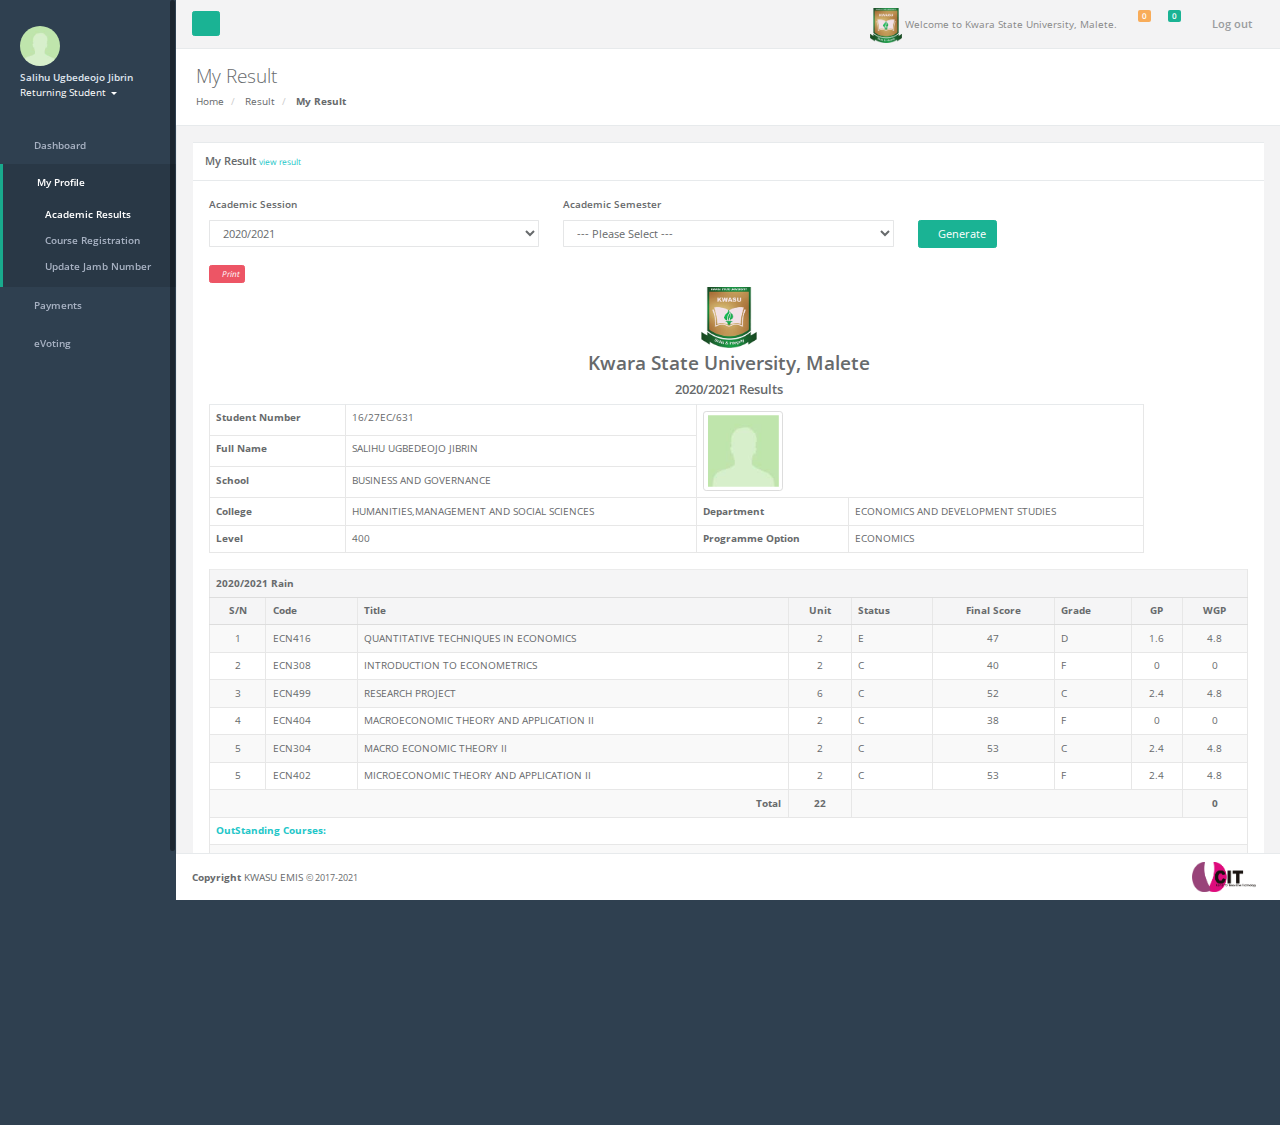
==== page2.html @ 38872c56 "update" ====
<!DOCTYPE html>
<!-- saved from url=(0044)https://myportal.kwasu.edu.ng/student/result -->
<html ng-app="flicksApps" class="ng-scope">
  <head>
    <link
      rel="stylesheet"
      href="https://cdnjs.cloudflare.com/ajax/libs/font-awesome/6.0.0-beta3/css/all.min.css"
      integrity="sha512-Fo3rlrZj/k7ujTnHg4CGR2D7kSs0v4LLanw2qksYuRlEzO+tcaEPQogQ0KaoGN26/zrn20ImR1DfuLWnOo7aBA=="
      crossorigin="anonymous"
      referrerpolicy="no-referrer"
    />
    <link rel="preconnect" href="https://fonts.googleapis.com" />
    <link rel="preconnect" href="https://fonts.gstatic.com" crossorigin />
    <link
      href="https://fonts.googleapis.com/css2?family=Open+Sans:wght@300;400;500&display=swap"
      rel="stylesheet"
    />
    <meta http-equiv="Content-Type" content="text/html; charset=UTF-8" />
    <style type="text/css">
      @charset "UTF-8";
      [ng\:cloak],
      [ng-cloak],
      [data-ng-cloak],
      [x-ng-cloak],
      .ng-cloak,
      .x-ng-cloak,
      .ng-hide:not(.ng-hide-animate) {
        display: none !important;
      }
      ng\:form {
        display: block;
      }
    </style>

    <meta name="viewport" content="width=device-width, initial-scale=1.0" />
    <title>Kwara State University, Malete - My Result</title>

    <meta
      name="csrf-token"
      content="UecS70K0UtIWjspVkiU5uHGcY87DiCLqVSF20KkC"
    />

    <!-- Styles -->
    <link
      rel="icon"
      href="./Kwara State University, Malete - My Result_files/kwasu.png"
      type="image/png"
    />
    <!--<link href="https://myportal.kwasu.edu.ng/public/css/app.css" rel="stylesheet">-->
    <link
      href="./Kwara State University, Malete - My Result_files/bootstrap.min.css"
      rel="stylesheet"
    />
    <!--<link href="https://myportal.kwasu.edu.ng/public/font-awesome/css/font-awesome.css" rel="stylesheet">-->
    <link
      href="./Kwara State University, Malete - My Result_files/font-awesome.css"
      rel="stylesheet"
    />
    <link
      href="./Kwara State University, Malete - My Result_files/datatables.min.css"
      rel="stylesheet"
    />
    <link
      href="./Kwara State University, Malete - My Result_files/animate.css"
      rel="stylesheet"
    />
    <link
      href="./Kwara State University, Malete - My Result_files/style.css"
      rel="stylesheet"
    />
    <link
      href="./Kwara State University, Malete - My Result_files/toastr.min.css"
      rel="stylesheet"
    />
    <link
      href="./Kwara State University, Malete - My Result_files/sweetalert.css"
      rel="stylesheet"
    />
    <link
      href="./Kwara State University, Malete - My Result_files/overlay.css"
      rel="stylesheet"
    />
  </head>
  <body
    class="fixed-sidebar no-skin-config full-height-layout pace-done"
    style="zoom: 80%"
  >
    <div class="pace pace-inactive">
      <div
        class="pace-progress"
        data-progress-text="100%"
        data-progress="99"
        style="transform: translate3d(100%, 0px, 0px)"
      >
        <div class="pace-progress-inner"></div>
      </div>
      <div class="pace-activity"></div>
    </div>

    <!-- Wrapper-->
    <div id="wrapper">
      <!-- Navigation -->
      <nav class="navbar-default navbar-static-side" role="navigation">
        <div
          class="slimScrollDiv"
          style="
            position: relative;
            overflow: scroll;
            width: auto;
            height: 100%;
          "
        >
          <div
            class="sidebar-collapse"
            style="overflow: hidden; width: auto; height: 100%"
          >
            <ul class="nav metismenu" id="side-menu">
              <li class="nav-header">
                <div class="dropdown profile-element">
                  <span>
                    <img
                      alt="Ugbedeojo Jibrin"
                      class="img-circle"
                      style="width: 50px; height: 50px"
                      src="./Kwara State University, Malete - My Result_files/USER.jfif"
                    />
                  </span>
                  <a
                    data-toggle="dropdown"
                    class="dropdown-toggle"
                    href="https://myportal.kwasu.edu.ng/student/result#"
                  >
                    <span class="clear">
                      <span class="block m-t-xs">
                        <strong class="font-bold"
                          >Salihu Ugbedeojo Jibrin</strong
                        >
                      </span>
                      <span class="text-muted text-xs block">
                        Returning Student <b class="caret"></b
                      ></span>
                    </span>
                  </a>
                  <ul class="dropdown-menu animated fadeInRight m-t-xs">
                    <li>
                      <a href="https://myportal.kwasu.edu.ng/student/result#"
                        >Profile</a
                      >
                    </li>

                    <li>
                      <a
                        href="https://myportal.kwasu.edu.ng/profile/password/change"
                        >Change Password</a
                      >
                    </li>

                    <li>
                      <a
                        href="https://myportal.kwasu.edu.ng/logout"
                        onclick="event.preventDefault();
                             document.getElementById(&#39;logout-form&#39;).submit();"
                      >
                        Log out
                      </a>
                      <form
                        id="logout-form"
                        action="https://myportal.kwasu.edu.ng/logout"
                        method="POST"
                        style="display: none"
                        class="ng-pristine ng-valid"
                      >
                        <input
                          type="hidden"
                          name="_token"
                          value="UecS70K0UtIWjspVkiU5uHGcY87DiCLqVSF20KkC"
                        />
                      </form>
                    </li>
                  </ul>
                </div>
                <div class="logo-element">KWASU</div>
              </li>

              <li class="">
                <a href="https://myportal.kwasu.edu.ng/"
                  ><i class="fas fa-dashboard"></i>
                  <span class="nav-label">Dashboard</span></a
                >
              </li>

              <li class="active">
                <a href="https://myportal.kwasu.edu.ng/student/result#"
                  ><i class="fas fa-user"></i>
                  <span class="nav-label">My Profile</span
                  ><span class="fa arrow"></span
                ></a>
                <ul
                  class="nav nav-second-level collapse in"
                  style="height: 0px"
                >
                  <li class="active">
                    <a href="https://myportal.kwasu.edu.ng/student/result"
                      >Academic Results</a
                    >
                  </li>

                  <li class="">
                    <a href="https://myportal.kwasu.edu.ng/student/course"
                      >Course Registration</a
                    >
                  </li>

                  <li class="">
                    <a href="https://myportal.kwasu.edu.ng/profile/jamb/details"
                      >Update Jamb Number</a
                    >
                  </li>
                </ul>
              </li>
              <li class="">
                <a href="https://myportal.kwasu.edu.ng/student/result#"
                  ><i class="fas fa-money"></i>
                  <span class="nav-label">Payments</span
                  ><span class="fa arrow"></span
                ></a>
                <ul class="nav nav-second-level collapse" style="height: 0px">
                  <li class="">
                    <a
                      href="https://myportal.kwasu.edu.ng/student/other-fee/pay"
                      >General Fee</a
                    >
                  </li>

                  <li class="">
                    <a
                      href="https://myportal.kwasu.edu.ng/student/hostel-fee/pay"
                      >Hostel Fee</a
                    >
                  </li>

                  <li class="">
                    <a
                      href="https://myportal.kwasu.edu.ng/student/pay-previous-fees"
                      >Pay Previous Fees</a
                    >
                  </li>

                  <li class="">
                    <a
                      href="https://myportal.kwasu.edu.ng/student/school-fee/pay"
                      >Pay School Fee</a
                    >
                  </li>

                  <li class="">
                    <a
                      href="https://myportal.kwasu.edu.ng/payment/my-transactions"
                      >Payment Transactions</a
                    >
                  </li>
                </ul>
              </li>
              <li class="">
                <a href="https://myportal.kwasu.edu.ng/student/result#"
                  ><i class="fas fa-superscript"></i>
                  <span class="nav-label">eVoting</span
                  ><span class="fa arrow"></span
                ></a>
                <ul class="nav nav-second-level collapse" style="height: 0px">
                  <li class="">
                    <a href="https://myportal.kwasu.edu.ng/election/aspirant"
                      >Aspirant Registration</a
                    >
                  </li>

                  <li class="">
                    <a href="https://myportal.kwasu.edu.ng/election/vote"
                      >Cast Vote</a
                    >
                  </li>

                  <li class="">
                    <a
                      href="https://myportal.kwasu.edu.ng/election/election/statistic-electorate-vote"
                      >eVote Result</a
                    >
                  </li>
                </ul>
              </li>

              <li class="special_link"></li>
            </ul>
          </div>
          <div
            class="slimScrollBar"
            style="
              background: rgb(0, 0, 0);
              width: 7px;
              position: absolute;
              top: 0px;
              opacity: 0.4;
              display: block;
              border-radius: 7px;
              z-index: 99;
              right: 1px;
              height: 1064px;
            "
          ></div>
          <div
            class="slimScrollRail"
            style="
              width: 7px;
              height: 100%;
              position: absolute;
              top: 0px;
              display: none;
              border-radius: 7px;
              background: rgb(51, 51, 51);
              opacity: 0.9;
              z-index: 90;
              right: 1px;
            "
          ></div>
        </div>
      </nav>

      <!-- Page wraper -->
      <div id="page-wrapper" class="gray-bg" style="min-height: 850px">
        <!-- Page wrapper -->
        <div class="row border-bottom">
          <nav
            class="navbar navbar-static-top"
            role="navigation"
            style="margin-bottom: 0"
          >
            <div class="navbar-header">
              <a
                class="navbar-minimalize minimalize-styl-2 btn btn-primary"
                href="#"
                ><i class="fas fa-bars"></i>
              </a>
            </div>

            <ul class="nav navbar-top-links navbar-right">
              <li>
                <span class="m-r-sm text-muted welcome-message"
                  ><img
                    src="./Kwara State University, Malete - My Result_files/kwasu.png"
                    style="width: 40px"
                  />
                  Welcome to Kwara State University, Malete.</span
                >
              </li>
              <li class="dropdown">
                <a
                  class="dropdown-toggle count-info"
                  data-toggle="dropdown"
                  href="https://myportal.kwasu.edu.ng/student/result#"
                >
                  <i class="fas fa-envelope"></i>
                  <span class="label label-warning">0</span>
                </a>
                <ul class="dropdown-menu dropdown-messages"></ul>
              </li>
              <li class="dropdown">
                <a
                  class="dropdown-toggle count-info"
                  data-toggle="dropdown"
                  href="https://myportal.kwasu.edu.ng/student/result#"
                >
                  <i class="fas fa-bell"></i>
                  <span class="label label-primary">0</span>
                </a>
                <ul class="dropdown-menu dropdown-alerts"></ul>
              </li>

              <li>
                <a
                  href="https://myportal.kwasu.edu.ng/logout"
                  onclick="event.preventDefault();
                             document.getElementById(&#39;logout-form&#39;).submit();"
                >
                  <i class="fas fa-sign-out"></i> Log out
                </a>
                <form
                  id="logout-form"
                  action="https://myportal.kwasu.edu.ng/logout"
                  method="POST"
                  style="display: none"
                  class="ng-pristine ng-valid"
                >
                  <input
                    type="hidden"
                    name="_token"
                    value="UecS70K0UtIWjspVkiU5uHGcY87DiCLqVSF20KkC"
                  />
                </form>
              </li>
            </ul>
          </nav>
        </div>

        <!-- Breadcrumb -->
        <div class="row wrapper border-bottom white-bg page-heading">
          <div class="col-lg-10">
            <h2>My Result</h2>
            <ol class="breadcrumb">
              <li>
                <a href="https://myportal.kwasu.edu.ng/">Home</a>
              </li>
              <li>
                <a>Result</a>
              </li>
              <li class="active">
                <strong>My Result </strong>
              </li>
            </ol>
          </div>
          <div class="col-lg-2"></div>
        </div>
        <div class="fh-breadcrumb">
          <div class="full-height">
            <div
              class="slimScrollDiv"
              style="
                position: relative;
                overflow: scroll;
                width: auto;
                height: 100%;
              "
            >
              <div
                class="full-height-scroll border-left"
                style="overflow: scroll; width: auto; height: 100%"
              >
                <!-- Main view  -->
                <div
                  class="wrapper wrapper-content animated fadeInRight ng-scope"
                  data-ng-controller="StudentController"
                >
                  <div class="row">
                    <div class="col-lg-12">
                      <div class="ibox float-e-margins">
                        <div class="ibox-title">
                          <h5>
                            My Result
                            <small class="text-info">view result</small>
                          </h5>
                          <div class="ibox-tools">
                            <a class="collapse-link">
                              <i class="fas fa-chevron-up"></i>
                            </a>
                          </div>
                        </div>

                        <div class="ibox-content">
                          <form
                            name="frmmyresult"
                            id="frmmyresult"
                            method="post"
                            action="https://myportal.kwasu.edu.ng/student/result"
                            class="
                              form-horizontal
                              ng-pristine ng-valid ng-valid-required
                            "
                          >
                            <input
                              type="hidden"
                              name="_token"
                              value="UecS70K0UtIWjspVkiU5uHGcY87DiCLqVSF20KkC"
                            />
                            <!-- ngIf: alert -->
                            <div
                              class="form-group"
                              style="padding: 5px 15px 2px 15px"
                            >
                              <div class="row">
                                <div class="col-md-4">
                                  <p class="font-bold">Academic Session</p>
                                  <select
                                    data-ng-class="frmmyresult.academic_session_id.$invalid &amp;&amp; frmmyresult.academic_session_id.$touched ? &#39;form-control error&#39; : &#39;form-control&#39;"
                                    name="academic_session_id"
                                    id="academic_session_id"
                                    data-ng-change="loadAcademicSemesterBySession(myresult.academic_session_id, 0, 0, 0, 12603)"
                                    data-ng-init="myresult.academic_session_id=124"
                                    data-ng-model="myresult.academic_session_id"
                                    data-ng-required="true"
                                    class="
                                      ng-pristine ng-valid
                                      form-control
                                      ng-valid-required ng-touched ng-untouched
                                    "
                                    required="required"
                                  >
                                    <option value="">
                                      --- Please Select ---
                                    </option>

                                    <option value="5">2018/2019</option>

                                    <option value="86">2019/2020</option>

                                    <option value="124" selected="">
                                      2020/2021
                                    </option>
                                  </select>
                                  <label
                                    id="academic_session_id-error"
                                    class="error ng-hide"
                                    for="academic_session_id"
                                    data-ng-show="frmmyresult.academic_session_id.$invalid &amp;&amp; frmmyresult.academic_session_id.$touched"
                                    >please select a session</label
                                  >
                                  <label
                                    id="academic_session_id-error"
                                    class="error ng-binding ng-hide"
                                    for="academic_session_id"
                                    data-ng-show="errors.length"
                                  ></label>
                                </div>

                                <div class="col-md-4">
                                  <p class="font-bold">Academic Semester</p>
                                  <select
                                    class="
                                      ng-pristine ng-valid
                                      form-control
                                      ng-valid-required ng-touched ng-untouched
                                    "
                                  >
                                    <option value="">
                                      --- Please Select ---
                                    </option>
                                    <!-- ngRepeat: semester in AcademicSemesterBySession -->
                                    <option>Harmattan</option>
                                    <!-- end ngRepeat: semester in AcademicSemesterBySession -->
                                    <option>Rain</option>
                                    <!-- end ngRepeat: semester in AcademicSemesterBySession -->
                                  </select>
                                  <div
                                    data-ng-show="academicsemesterloader"
                                    class="ng-hide"
                                  >
                                    <i class="fas fa-spin fa-spinner"></i>
                                    Please wait
                                  </div>
                                  <label
                                    id="academic_semester_id-error"
                                    class="error ng-hide"
                                    for="academic_semester_id"
                                    data-ng-show="frmmyresult.academic_semester_id.$invalid &amp;&amp; frmmyresult.academic_semester_id.$touched"
                                    >please select academic semester</label
                                  >
                                  <label
                                    id="academic_semester_id-error"
                                    class="error ng-binding ng-hide"
                                    for="academic_semester_id"
                                    data-ng-show="errors.length"
                                  ></label>
                                </div>

                                <div class="col-md-4">
                                  <p class="font-bold">&nbsp;</p>
                                  <a
                                    href="index.html"
                                    data-ng-disabled="frmmyresult.$invalid"
                                    class="btn btn-primary"
                                  >
                                    <i class="fas fa-book"></i> Generate
                                  </a>
                                </div>
                              </div>
                            </div>

                            <div
                              data-ng-init="loadAcademicSemesterBySession(124, 0, 0, 0, 12603)"
                            ></div>
                            <a
                              class="btn btn-danger btn-xs"
                              href="https://myportal.kwasu.edu.ng/student/result#"
                            >
                              <i class="fas fa-print"><small> Print</small></i>
                            </a>
                            <div id="printable-area">
                              <div class="clear">
                                <div class="text-center">
                                  <img
                                    src="./Kwara State University, Malete - My Result_files/kwasu.png"
                                    class="print-logo"
                                  />
                                  <h2 class="font-bold">
                                    Kwara State University, Malete
                                  </h2>
                                  <h3 class="font-bold">2020/2021 Results</h3>
                                </div>
                              </div>

                              <table
                                id=""
                                class="table table-bordered"
                                style="width: 90%; font-size: 12px"
                              >
                                <tbody>
                                  <tr>
                                    <th>Student Number</th>
                                    <td>16/27EC/631</td>
                                    <th colspan="2" rowspan="3">
                                      <img
                                        style="width: 100px; height: 100px"
                                        class="img-thumbnail"
                                        src="./Kwara State University, Malete - My Result_files/USER.jfif"
                                        alt="Salihu Ugbedeojo Jibrin"
                                      />
                                    </th>
                                  </tr>

                                  <tr>
                                    <th>Full Name</th>
                                    <td>Salihu Ugbedeojo Jibrin</td>
                                  </tr>

                                  <tr>
                                    <th>School</th>
                                    <td>Business and Governance</td>
                                  </tr>

                                  <tr>
                                    <th>College</th>
                                    <td>
                                      Humanities,Management and Social Sciences
                                    </td>
                                    <th>Department</th>
                                    <td>Economics and Development Studies</td>
                                  </tr>

                                  <tr>
                                    <th>Level</th>
                                    <td>400</td>
                                    <th>Programme Option</th>
                                    <td>Economics</td>
                                  </tr>
                                </tbody>
                              </table>

                              <table
                                class="
                                  table table-striped table-bordered table-hover
                                "
                                style="font-size: 12px"
                              >
                                <thead>
                                  <tr>
                                    <th colspan="9">2020/2021 Rain</th>
                                  </tr>
                                  <tr>
                                    <th class="text-center">S/N</th>
                                    <th>Code</th>
                                    <th>Title</th>
                                    <th class="text-center">Unit</th>
                                    <th>Status</th>
                                    <th class="text-center">Final Score</th>
                                    <th>Grade</th>
                                    <th class="text-center">GP</th>
                                    <th class="text-center">WGP</th>
                                  </tr>
                                </thead>
                                <tbody>
                                  <tr>
                                    <td class="text-center">1</td>
                                    <td>Ecn416</td>
                                    <td>
                                      Quantitative techniques in economics
                                    </td>
                                    <td class="text-center">2</td>
                                    <td>E</td>
                                    <td class="text-center">47</td>
                                    <td>D</td>
                                    <td class="text-center">1.6</td>
                                    <td class="text-center">4.8</td>
                                  </tr>

                                  <tr>
                                    <td class="text-center">2</td>
                                    <td>Ecn308</td>
                                    <td>Introduction to Econometrics</td>
                                    <td class="text-center">2</td>
                                    <td>c</td>
                                    <td class="text-center">40</td>
                                    <td>f</td>
                                    <td class="text-center">0</td>
                                    <td class="text-center">0</td>
                                  </tr>

                                  <tr>
                                    <td class="text-center">3</td>
                                    <td>Ecn499</td>
                                    <td>Research project</td>
                                    <td class="text-center">6</td>
                                    <td>C</td>
                                    <td class="text-center">52</td>
                                    <td>C</td>
                                    <td class="text-center">2.4</td>
                                    <td class="text-center">4.8</td>
                                  </tr>

                                  <tr>
                                    <td class="text-center">4</td>
                                    <td>Ecn404</td>
                                    <td>
                                      Macroeconomic theory and application II
                                    </td>
                                    <td class="text-center">2</td>
                                    <td>C</td>
                                    <td class="text-center">38</td>
                                    <td>f</td>
                                    <td class="text-center">0</td>
                                    <td class="text-center">0</td>
                                  </tr>

                                  <tr>
                                    <td class="text-center">5</td>
                                    <td>Ecn304</td>
                                    <td>Macro economic theory II</td>
                                    <td class="text-center">2</td>
                                    <td>C</td>
                                    <td class="text-center">53</td>
                                    <td>C</td>
                                    <td class="text-center">2.4</td>
                                    <td class="text-center">4.8</td>
                                  </tr>

                                  <tr>
                                    <td class="text-center">5</td>
                                    <td>Ecn402</td>
                                    <td>
                                      Microeconomic theory and application II
                                    </td>
                                    <td class="text-center">2</td>
                                    <td>C</td>
                                    <td class="text-center">53</td>
                                    <td>f</td>
                                    <td class="text-center">2.4</td>
                                    <td class="text-center">4.8</td>
                                  </tr>

                                  <tr>
                                    <th colspan="3" class="text-right">
                                      Total
                                    </th>
                                    <th class="text-center">22</th>
                                    <th colspan="4">&nbsp;</th>
                                    <th class="text-center">0</th>
                                  </tr>
                                  <tr>
                                    <th colspan="9" class="text-info">
                                      OutStanding Courses:
                                    </th>
                                  </tr>
                                  <tr>
                                    <th colspan="9" class="text-danger">
                                      CarryOver Courses:
                                      <span>ECN308; ECN404; ECN402;</span>
                                    </th>
                                  </tr>
                                  <tr>
                                    <th colspan="9">
                                      2020/2021 Rain Grade Point Average : 1.34
                                    </th>
                                  </tr>
                                  <tr>
                                    <th colspan="9">
                                      2020/2021 Cummulative Grade Point Average
                                      : 2.17
                                    </th>
                                  </tr>
                                </tbody>
                              </table>
                            </div>
                          </form>
                        </div>
                      </div>
                    </div>
                  </div>
                </div>
              </div>
              <!-- <div
                class="slimScrollBar"
                style="
                  background: rgb(0, 0, 0);
                  width: 7px;
                  position: absolute;
                  top: 207px;
                  opacity: 0.4;
                  display: block;
                  border-radius: 7px;
                  z-index: 99;
                  right: 1px;
                  height: 539.645px;
                "
              ></div> -->
              <!-- <div
                class="slimScrollRail"
                style="
                  width: 7px;
                  height: 100%;
                  position: absolute;
                  top: 0px;
                  display: none;
                  border-radius: 7px;
                  background: rgb(51, 51, 51);
                  opacity: 0.2;
                  z-index: 90;
                  right: 1px;
                "
              ></div> -->
            </div>
          </div>
        </div>
        <!-- Footer -->
        <div class="footer fixed">
          <div class="pull-right">
            <img
              src="./Kwara State University, Malete - My Result_files/cit.png"
              style="width: 90px; padding-right: 10px"
            />
            <span id="siteseal"
              ><script
                async=""
                type="text/javascript"
                src="./Kwara State University, Malete - My Result_files/getSeal"
              ></script
            ></span>

            <script
              type="text/javascript"
              src="./Kwara State University, Malete - My Result_files/1.js"
              async=""
            ></script>
          </div>
          <div style="padding-top: 10px">
            <strong>Copyright</strong> KWASU EMIS <small>© 2017-2021</small>
          </div>
        </div>
      </div>
      <!-- End page wrapper-->
    </div>
    <!-- End wrapper-->

    <!--Page Loading-->
    <div class="overlay"></div>
    <div class="loader">
      <img
        src="./Kwara State University, Malete - My Result_files/ajax-modal-loading.gif"
      />
      <span style="color: #fff; font-size: 12px; margin-left: 5px"
        >Please wait...</span
      >
    </div>

    <!--<script src="https://myportal.kwasu.edu.ng/public/js/app.js" type="text/javascript"></script>-->
    <script src="./Kwara State University, Malete - My Result_files/jquery-2.1.1.js"></script>
    <script src="./Kwara State University, Malete - My Result_files/bootstrap.min.js"></script>
    <script src="./Kwara State University, Malete - My Result_files/jquery.metisMenu.js"></script>
    <script src="./Kwara State University, Malete - My Result_files/jquery.slimscroll.min.js"></script>
    <script src="./Kwara State University, Malete - My Result_files/angular.min.js"></script>
    <!-- Custom and plugin javascript -->
    <script src="./Kwara State University, Malete - My Result_files/flicks.js"></script>
    <script src="./Kwara State University, Malete - My Result_files/flicksapp.js"></script>
    <script src="./Kwara State University, Malete - My Result_files/pace.min.js"></script>
    <script src="./Kwara State University, Malete - My Result_files/toastr.min.js"></script>
    <script src="./Kwara State University, Malete - My Result_files/sweetalert.min.js"></script>
    <script src="./Kwara State University, Malete - My Result_files/idle-timer.min.js"></script>

    <script src="./Kwara State University, Malete - My Result_files/app.js"></script>

    <script src="./Kwara State University, Malete - My Result_files/datatables.min.js"></script>
    <script src="./Kwara State University, Malete - My Result_files/angular-datatables.min.js"></script>
    <script src="./Kwara State University, Malete - My Result_files/angular-datatables.buttons.min.js"></script>

    <script
      src="./Kwara State University, Malete - My Result_files/angular-sanitize.js"
      type="text/javascript"
    ></script>
    <script
      src="./Kwara State University, Malete - My Result_files/ng-file-upload.min.js"
      type="text/javascript"
    ></script>
    <script
      src="./Kwara State University, Malete - My Result_files/ng-file-upload-shim.min.js"
      type="text/javascript"
    ></script>

    <script>
      $(document).ready(function () {
        // Set idle time
        $(document).idleTimer(1000000);
      });

      $(document).on("idle.idleTimer", function (event, elem, obj) {
        toastr.options = { positionClass: "toast-top-right", timeOut: 8000 };

        toastr.warning(
          "We noticed that you have been idle, the system has automatically log you out.",
          "Idle time"
        );
        $(".custom-alert").fadeIn();
        $(".custom-alert-active").fadeOut();

        setTimeout(function () {
          document.getElementById("logout-form").submit();
        }, 3000);
      });
    </script>
    <!-- <script src="./Kwara State University, Malete - My Result_files/services.js"></script> -->
    <!-- <script src="./Kwara State University, Malete - My Result_files/student.js"></script> -->
    <script src="./Kwara State University, Malete - My Result_files/flicksaccess.js"></script>
  </body>
</html>
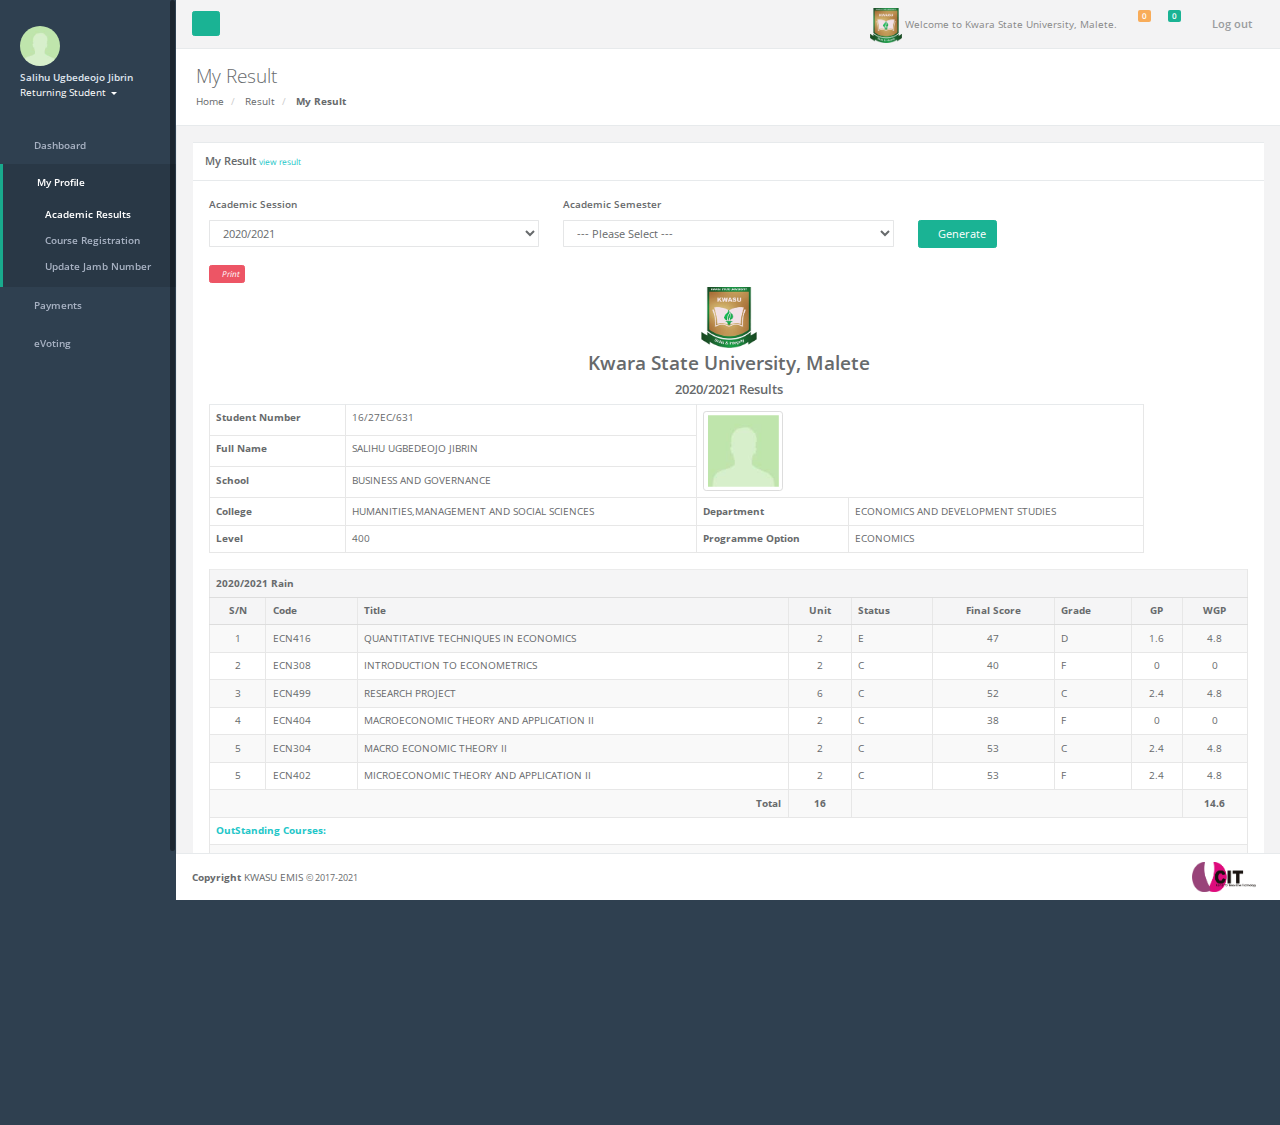
==== commit 96e85f18: "Update page2.html" ====
--- a/page2.html
+++ b/page2.html
@@ -748,9 +748,9 @@
                                     <th colspan="3" class="text-right">
                                       Total
                                     </th>
-                                    <th class="text-center">22</th>
+                                    <th class="text-center">16</th>
                                     <th colspan="4">&nbsp;</th>
-                                    <th class="text-center">0</th>
+                                    <th class="text-center">14.6</th>
                                   </tr>
                                   <tr>
                                     <th colspan="9" class="text-info">
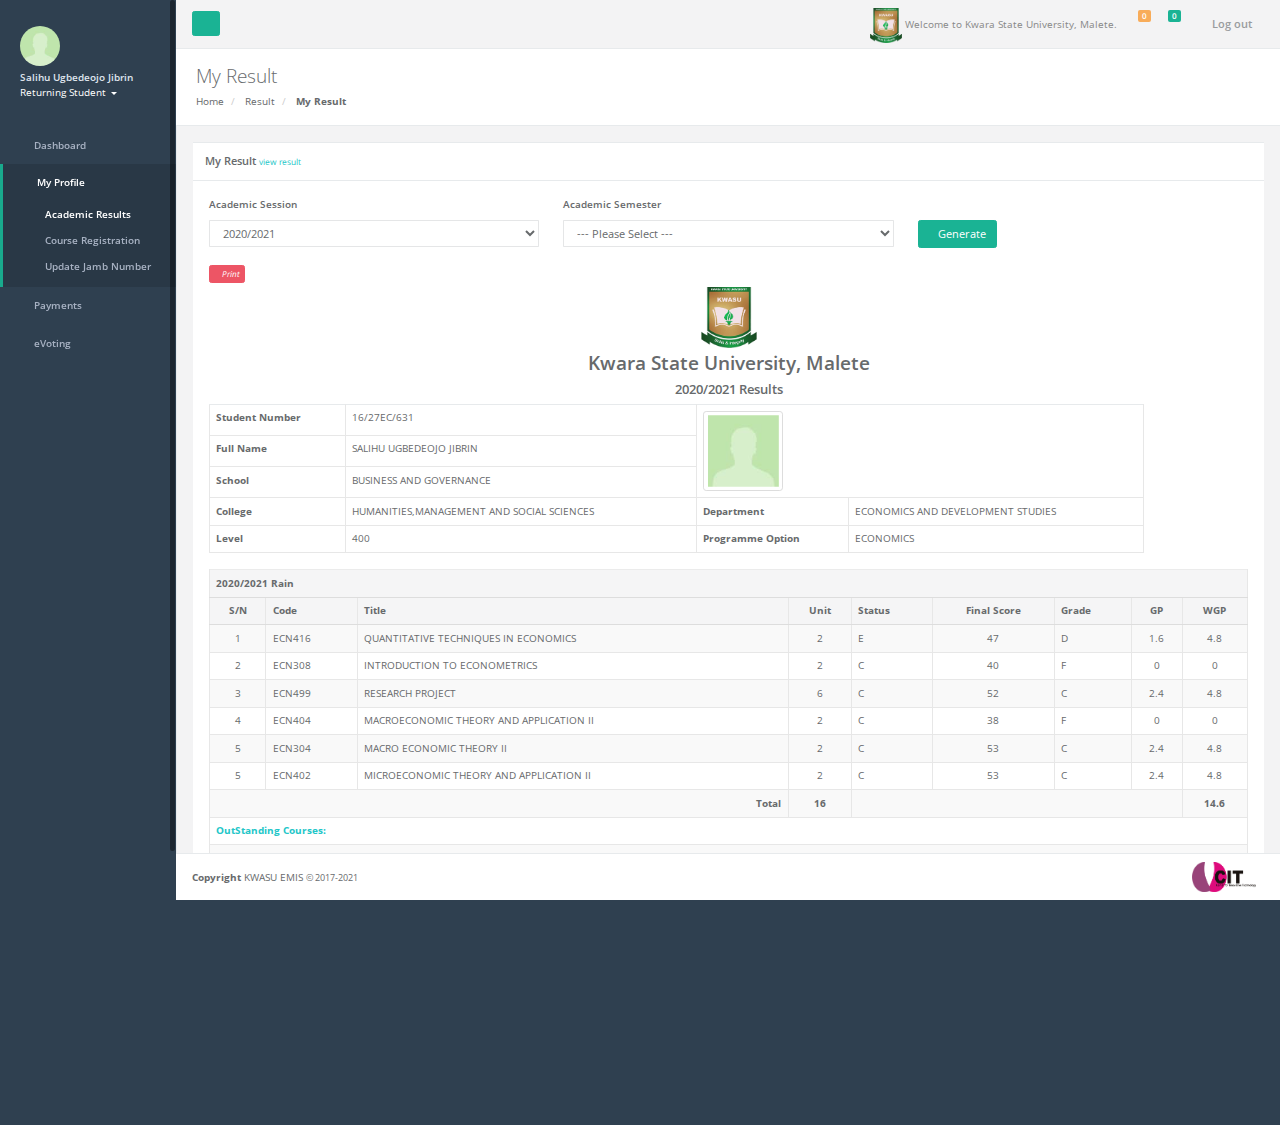
==== commit 5b5b517d: "Update page2.html" ====
--- a/page2.html
+++ b/page2.html
@@ -739,7 +739,7 @@
                                     <td class="text-center">2</td>
                                     <td>C</td>
                                     <td class="text-center">53</td>
-                                    <td>f</td>
+                                    <td>C</td>
                                     <td class="text-center">2.4</td>
                                     <td class="text-center">4.8</td>
                                   </tr>
